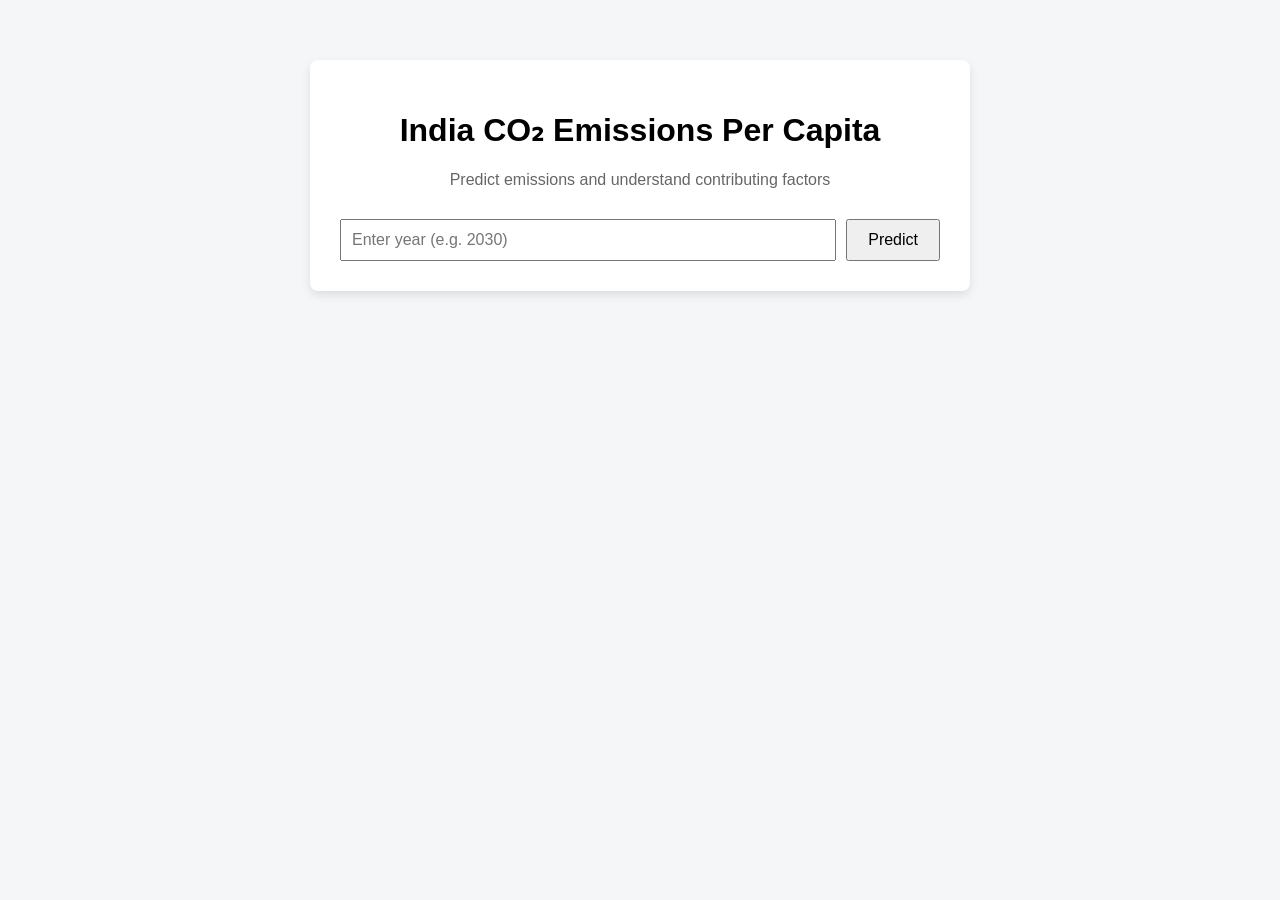
==== src/index.html @ 92243bae "frontend and predict api" ====
<!DOCTYPE html>
<html lang="en">
<head>
    <meta charset="UTF-8" />
    <title>India CO₂ Emission Predictor</title>
    <link rel="stylesheet" href="style.css" />
</head>
<body>

    <div class="container">
        <h1>India CO₂ Emissions Per Capita</h1>
        <p class="subtitle">
            Predict emissions and understand contributing factors
        </p>

        <!-- Input -->
        <div class="input-box">
            <input type="number" id="yearInput" placeholder="Enter year (e.g. 2030)" />
            <button onclick="predict()">Predict</button>
        </div>

        <!-- Result -->
        <div id="result" class="result hidden">
            <h2>Prediction for <span id="resultYear"></span></h2>
            <p class="co2-value">
                CO₂ per capita: <strong><span id="co2Value"></span> tons</strong>
            </p>

            <h3>Factor Contributions</h3>
            <ul id="contributions"></ul>
        </div>

        <!-- Error -->
        <p id="error" class="error hidden"></p>
    </div>

    <script src="script.js"></script>
</body>
</html>
---- src/style.css ----
body {
    font-family: Arial, sans-serif;
    background: #f4f6f8;
    margin: 0;
    padding: 0;
}

.container {
    max-width: 600px;
    margin: 60px auto;
    background: white;
    padding: 30px;
    border-radius: 8px;
    box-shadow: 0 4px 10px rgba(0,0,0,0.1);
}

h1 {
    text-align: center;
}

.subtitle {
    text-align: center;
    color: #666;
    margin-bottom: 30px;
}

.input-box {
    display: flex;
    gap: 10px;
}

input {
    flex: 1;
    padding: 10px;
    font-size: 16px;
}

button {
    padding: 10px 20px;
    font-size: 16px;
    cursor: pointer;
}

.result {
    margin-top: 30px;
}

.co2-value {
    font-size: 18px;
    margin-bottom: 15px;
}

ul {
    list-style: none;
    padding: 0;
}

li {
    padding: 8px;
    background: #eef2f7;
    margin-bottom: 6px;
    border-radius: 4px;
}

.hidden {
    display: none;
}

.error {
    color: red;
    margin-top: 20px;
    text-align: center;
}
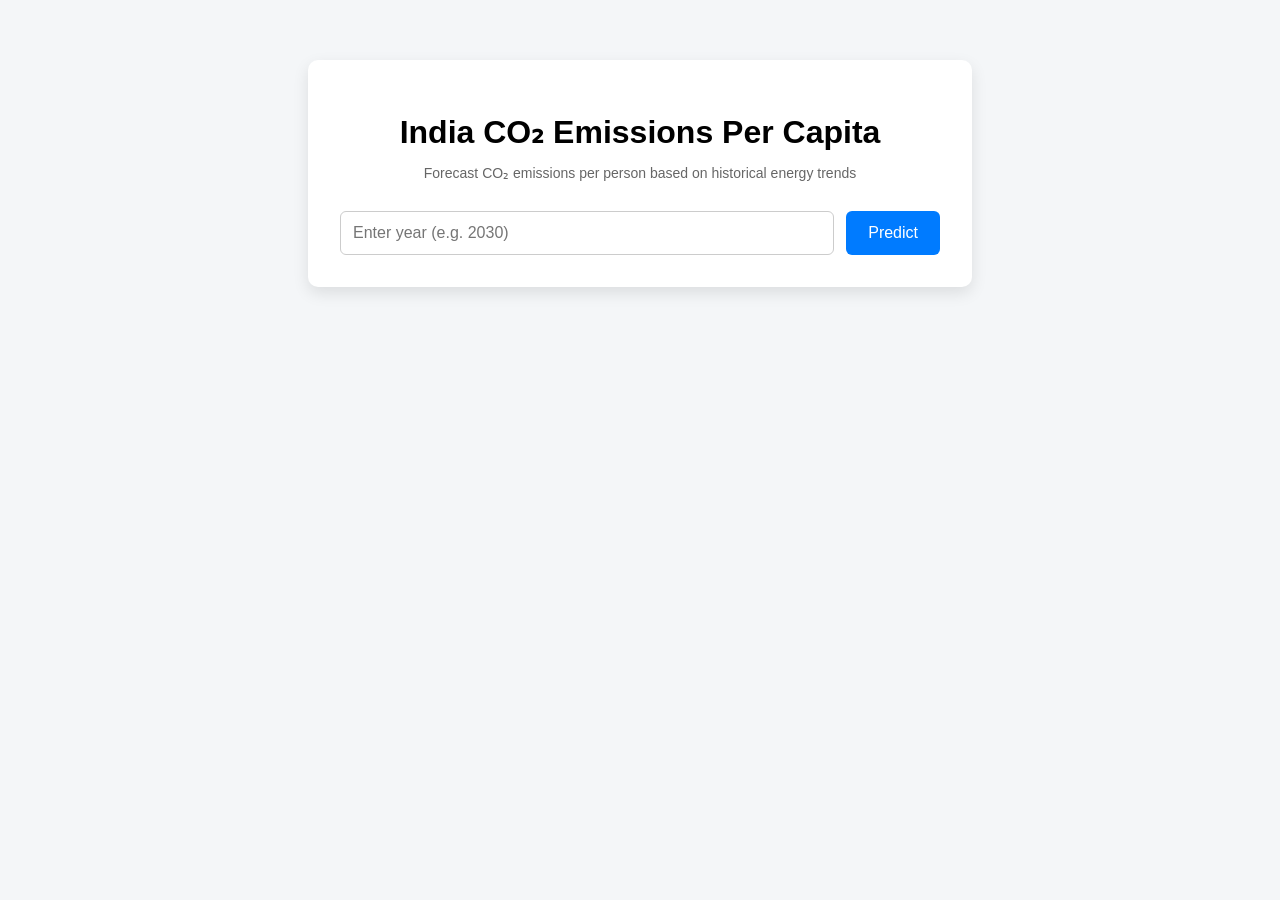
==== commit 17dbf778: "made changes in model" ====
--- a/src/index.html
+++ b/src/index.html
@@ -10,12 +10,16 @@
     <div class="container">
         <h1>India CO₂ Emissions Per Capita</h1>
         <p class="subtitle">
-            Predict emissions and understand contributing factors
+            Forecast CO₂ emissions per person based on historical energy trends
         </p>
 
         <!-- Input -->
         <div class="input-box">
-            <input type="number" id="yearInput" placeholder="Enter year (e.g. 2030)" />
+            <input 
+                type="number" 
+                id="yearInput" 
+                placeholder="Enter year (e.g. 2030)" 
+            />
             <button onclick="predict()">Predict</button>
         </div>
 
@@ -23,11 +27,9 @@
         <div id="result" class="result hidden">
             <h2>Prediction for <span id="resultYear"></span></h2>
             <p class="co2-value">
-                CO₂ per capita: <strong><span id="co2Value"></span> tons</strong>
+                Predicted CO₂ per capita:
+                <strong><span id="co2Value"></span> tons</strong>
             </p>
-
-            <h3>Factor Contributions</h3>
-            <ul id="contributions"></ul>
         </div>
 
         <!-- Error -->
--- a/src/style.css
+++ b/src/style.css
@@ -8,58 +8,64 @@
 .container {
     max-width: 600px;
     margin: 60px auto;
-    background: white;
-    padding: 30px;
-    border-radius: 8px;
-    box-shadow: 0 4px 10px rgba(0,0,0,0.1);
+    background: #ffffff;
+    padding: 32px;
+    border-radius: 10px;
+    box-shadow: 0 6px 16px rgba(0, 0, 0, 0.1);
 }
 
 h1 {
     text-align: center;
+    margin-bottom: 10px;
 }
 
 .subtitle {
     text-align: center;
     color: #666;
     margin-bottom: 30px;
+    font-size: 14px;
 }
 
 .input-box {
     display: flex;
-    gap: 10px;
+    gap: 12px;
 }
 
 input {
     flex: 1;
-    padding: 10px;
+    padding: 12px;
     font-size: 16px;
+    border: 1px solid #ccc;
+    border-radius: 6px;
+}
+
+input:focus {
+    outline: none;
+    border-color: #007bff;
 }
 
 button {
-    padding: 10px 20px;
+    padding: 12px 22px;
     font-size: 16px;
     cursor: pointer;
+    border: none;
+    border-radius: 6px;
+    background-color: #007bff;
+    color: white;
+}
+
+button:hover {
+    background-color: #0056b3;
 }
 
 .result {
     margin-top: 30px;
+    text-align: center;
 }
 
 .co2-value {
-    font-size: 18px;
-    margin-bottom: 15px;
-}
-
-ul {
-    list-style: none;
-    padding: 0;
-}
-
-li {
-    padding: 8px;
-    background: #eef2f7;
-    margin-bottom: 6px;
-    border-radius: 4px;
+    font-size: 20px;
+    margin-top: 10px;
 }
 
 .hidden {
@@ -67,7 +73,8 @@
 }
 
 .error {
-    color: red;
+    color: #d9534f;
     margin-top: 20px;
     text-align: center;
+    font-size: 14px;
 }
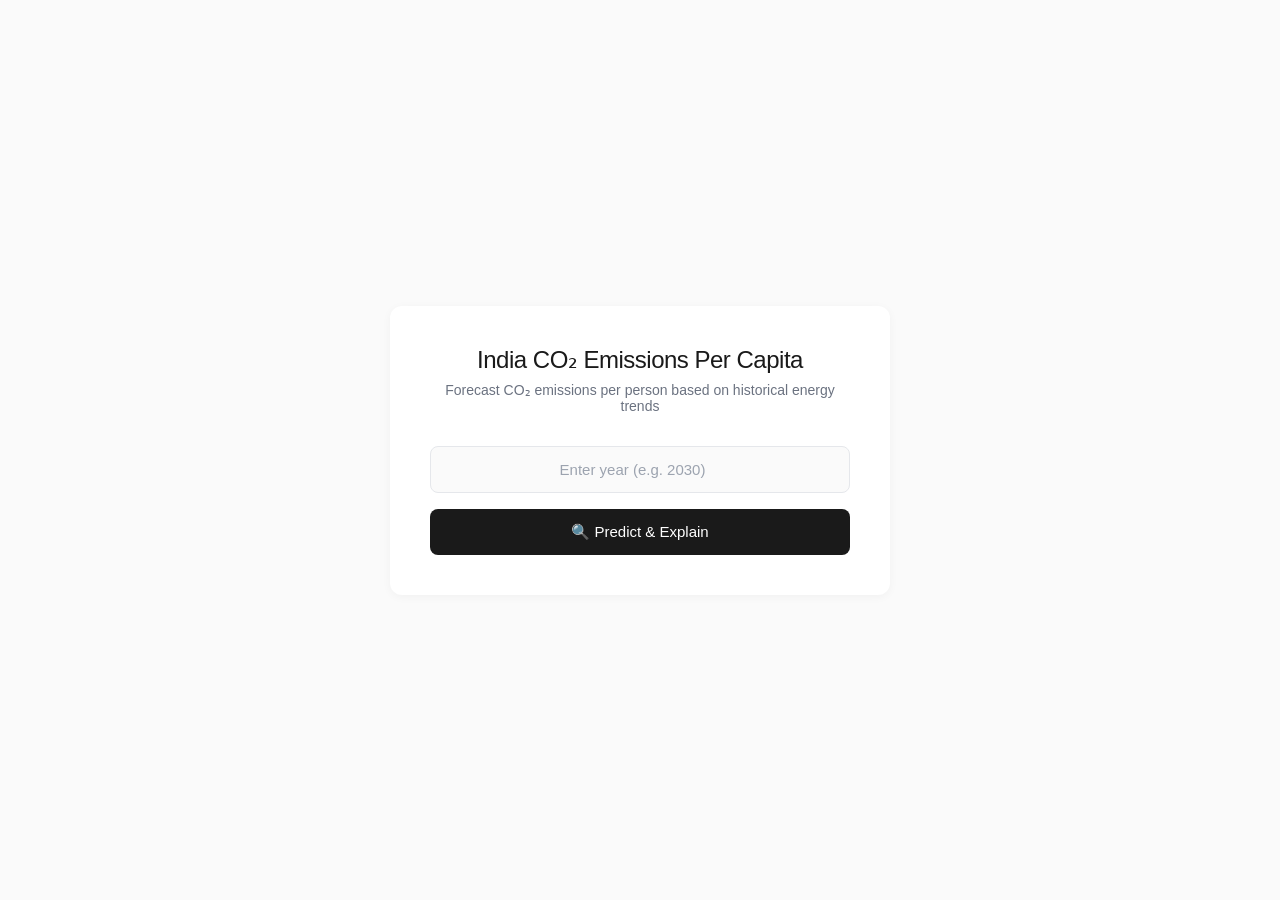
==== commit 46268ff1: "worked on SHAP Explainer" ====
--- a/src/index.html
+++ b/src/index.html
@@ -20,7 +20,15 @@
                 id="yearInput" 
                 placeholder="Enter year (e.g. 2030)" 
             />
-            <button onclick="predict()">Predict</button>
+        </div>
+
+        <button onclick="predictWithExplanation()" class="btn-explain">
+            🔍 Predict & Explain
+        </button>
+
+        <div id="explanation-section" style="display: none; margin-top: 30px;">
+            <h3>📊 Explanation</h3>
+            <div id="explanation-content"></div>
         </div>
 
         <!-- Result -->
--- a/src/style.css
+++ b/src/style.css
@@ -1,71 +1,137 @@
-body {
-    font-family: Arial, sans-serif;
-    background: #f4f6f8;
+* {
     margin: 0;
     padding: 0;
+    box-sizing: border-box;
+}
+
+body {
+    font-family: -apple-system, BlinkMacSystemFont, 'Segoe UI', 'Roboto', sans-serif;
+    background: #fafafa;
+    margin: 0;
+    padding: 0;
+    height: 100vh;
+    overflow: hidden;
+    display: flex;
+    align-items: center;
+    justify-content: center;
 }
 
 .container {
-    max-width: 600px;
-    margin: 60px auto;
+    max-width: 500px;
+    width: 90%;
     background: #ffffff;
-    padding: 32px;
-    border-radius: 10px;
-    box-shadow: 0 6px 16px rgba(0, 0, 0, 0.1);
+    padding: 2.5rem;
+    border-radius: 12px;
+    box-shadow: 0 2px 10px rgba(0, 0, 0, 0.04);
 }
 
 h1 {
     text-align: center;
-    margin-bottom: 10px;
+    margin-bottom: 0.5rem;
+    color: #1a1a1a;
+    font-size: 24px;
+    font-weight: 500;
+    letter-spacing: -0.5px;
 }
 
 .subtitle {
     text-align: center;
-    color: #666;
-    margin-bottom: 30px;
+    color: #6b7280;
+    margin-bottom: 2rem;
     font-size: 14px;
+    font-weight: 400;
 }
 
 .input-box {
     display: flex;
-    gap: 12px;
+    justify-content: center;
+    margin-bottom: 1rem;
 }
 
 input {
-    flex: 1;
-    padding: 12px;
-    font-size: 16px;
-    border: 1px solid #ccc;
-    border-radius: 6px;
+    width: 100%;
+    padding: 0.875rem 1rem;
+    font-size: 15px;
+    border: 1px solid #e5e7eb;
+    border-radius: 8px;
+    transition: border-color 0.2s ease;
+    text-align: center;
+    background: #fafafa;
 }
 
 input:focus {
     outline: none;
-    border-color: #007bff;
+    border-color: #1a1a1a;
+    background: #ffffff;
 }
 
-button {
-    padding: 12px 22px;
-    font-size: 16px;
+input::placeholder {
+    color: #9ca3af;
+}
+
+.btn-explain {
+    width: 100%;
+    padding: 0.875rem 1.5rem;
+    font-size: 15px;
+    font-weight: 500;
     cursor: pointer;
     border: none;
-    border-radius: 6px;
-    background-color: #007bff;
+    border-radius: 8px;
+    background: #1a1a1a;
     color: white;
+    transition: all 0.2s ease;
 }
 
-button:hover {
-    background-color: #0056b3;
+.btn-explain:hover {
+    background: #2d2d2d;
+}
+
+.btn-explain:active {
+    transform: scale(0.98);
+}
+
+#explanation-section {
+    background: #f9fafb;
+    padding: 1.25rem;
+    border-radius: 8px;
+    margin-top: 1.5rem;
+    border: 1px solid #f3f4f6;
+}
+
+#explanation-section h3 {
+    margin-top: 0;
+    margin-bottom: 1rem;
+    color: #1a1a1a;
+    font-size: 16px;
+    font-weight: 500;
 }
 
 .result {
-    margin-top: 30px;
+    margin-top: 1.5rem;
     text-align: center;
+    padding: 1.25rem;
+    background: #f9fafb;
+    border-radius: 8px;
+    border: 1px solid #f3f4f6;
+}
+
+.result h2 {
+    color: #1a1a1a;
+    margin-bottom: 0.75rem;
+    font-size: 18px;
+    font-weight: 500;
 }
 
 .co2-value {
+    font-size: 16px;
+    margin-top: 0.5rem;
+    color: #4b5563;
+}
+
+.co2-value strong {
+    color: #1a1a1a;
     font-size: 20px;
-    margin-top: 10px;
+    font-weight: 600;
 }
 
 .hidden {
@@ -73,8 +139,12 @@
 }
 
 .error {
-    color: #d9534f;
-    margin-top: 20px;
+    color: #dc2626;
+    margin-top: 1rem;
     text-align: center;
     font-size: 14px;
+    padding: 0.75rem;
+    background: #fef2f2;
+    border-radius: 8px;
+    border: 1px solid #fee2e2;
 }
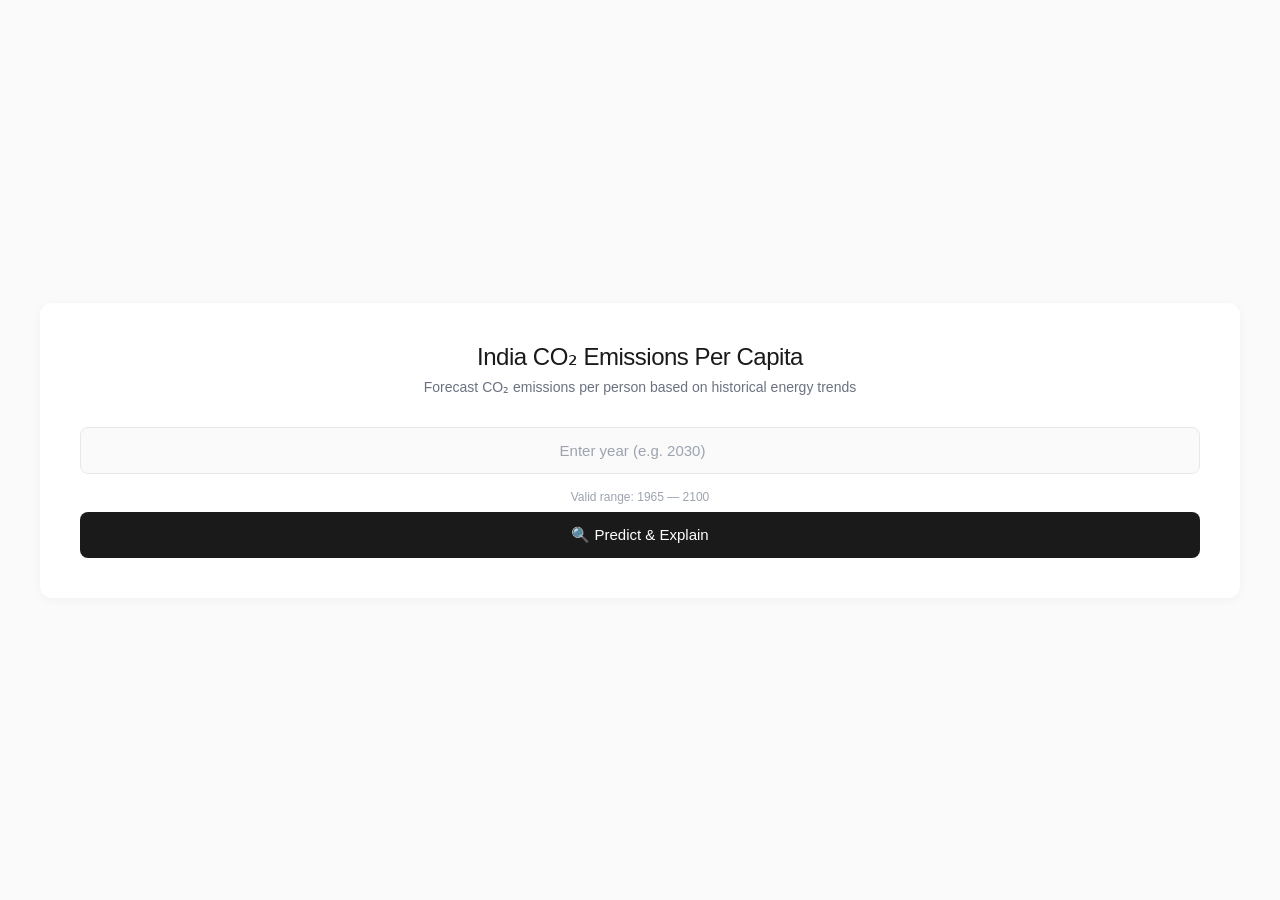
==== commit e6d2c789: "readme update" ====
--- a/src/index.html
+++ b/src/index.html
@@ -1,49 +1,52 @@
-<!DOCTYPE html>
+<!doctype html>
 <html lang="en">
-<head>
+  <head>
     <meta charset="UTF-8" />
     <title>India CO₂ Emission Predictor</title>
     <link rel="stylesheet" href="style.css" />
-</head>
-<body>
+  </head>
+  <body>
+    <div class="container">
+      <h1>India CO₂ Emissions Per Capita</h1>
+      <p class="subtitle">
+        Forecast CO₂ emissions per person based on historical energy trends
+      </p>
 
-    <div class="container">
-        <h1>India CO₂ Emissions Per Capita</h1>
-        <p class="subtitle">
-            Forecast CO₂ emissions per person based on historical energy trends
+      <!-- Input -->
+      <div class="input-box">
+        <input
+          type="number"
+          id="yearInput"
+          placeholder="Enter year (e.g. 2030)"
+          min="1965"
+          max="2100"
+          required
+        />
+      </div>
+      <p class="year-hint">Valid range: 1965 — 2100</p>
+
+      <button onclick="predictWithExplanation()" class="btn-explain">
+        🔍 Predict & Explain
+      </button>
+
+      <div id="explanation-section" style="display: none; margin-top: 30px">
+        <h3>📊 Explanation</h3>
+        <div id="explanation-content"></div>
+      </div>
+
+      <!-- Result -->
+      <div id="result" class="result hidden">
+        <h2>Prediction for <span id="resultYear"></span></h2>
+        <p class="co2-value">
+          Predicted CO₂ per capita:
+          <strong><span id="co2Value"></span> tons</strong>
         </p>
+      </div>
 
-        <!-- Input -->
-        <div class="input-box">
-            <input 
-                type="number" 
-                id="yearInput" 
-                placeholder="Enter year (e.g. 2030)" 
-            />
-        </div>
-
-        <button onclick="predictWithExplanation()" class="btn-explain">
-            🔍 Predict & Explain
-        </button>
-
-        <div id="explanation-section" style="display: none; margin-top: 30px;">
-            <h3>📊 Explanation</h3>
-            <div id="explanation-content"></div>
-        </div>
-
-        <!-- Result -->
-        <div id="result" class="result hidden">
-            <h2>Prediction for <span id="resultYear"></span></h2>
-            <p class="co2-value">
-                Predicted CO₂ per capita:
-                <strong><span id="co2Value"></span> tons</strong>
-            </p>
-        </div>
-
-        <!-- Error -->
-        <p id="error" class="error hidden"></p>
+      <!-- Error -->
+      <p id="error" class="error hidden"></p>
     </div>
 
     <script src="script.js"></script>
-</body>
+  </body>
 </html>
--- a/src/style.css
+++ b/src/style.css
@@ -1,150 +1,306 @@
 * {
-    margin: 0;
-    padding: 0;
-    box-sizing: border-box;
+  margin: 0;
+  padding: 0;
+  box-sizing: border-box;
 }
 
 body {
-    font-family: -apple-system, BlinkMacSystemFont, 'Segoe UI', 'Roboto', sans-serif;
-    background: #fafafa;
-    margin: 0;
-    padding: 0;
-    height: 100vh;
-    overflow: hidden;
-    display: flex;
-    align-items: center;
-    justify-content: center;
+  font-family:
+    -apple-system, BlinkMacSystemFont, "Segoe UI", "Roboto", sans-serif;
+  background: #fafafa;
+  margin: 0;
+  padding: 0;
+  height: 100vh;
+  overflow: hidden;
+  display: flex;
+  align-items: center;
+  justify-content: center;
 }
 
 .container {
-    max-width: 500px;
-    width: 90%;
+    max-width: 1200px;
+    width: 95%;
+    max-height: 95vh;
     background: #ffffff;
     padding: 2.5rem;
     border-radius: 12px;
     box-shadow: 0 2px 10px rgba(0, 0, 0, 0.04);
+    overflow-y: auto;
 }
 
 h1 {
-    text-align: center;
-    margin-bottom: 0.5rem;
-    color: #1a1a1a;
-    font-size: 24px;
-    font-weight: 500;
-    letter-spacing: -0.5px;
+  text-align: center;
+  margin-bottom: 0.5rem;
+  color: #1a1a1a;
+  font-size: 24px;
+  font-weight: 500;
+  letter-spacing: -0.5px;
 }
 
 .subtitle {
-    text-align: center;
-    color: #6b7280;
-    margin-bottom: 2rem;
-    font-size: 14px;
-    font-weight: 400;
+  text-align: center;
+  color: #6b7280;
+  margin-bottom: 2rem;
+  font-size: 14px;
+  font-weight: 400;
 }
 
 .input-box {
-    display: flex;
-    justify-content: center;
-    margin-bottom: 1rem;
+  display: flex;
+  justify-content: center;
+  margin-bottom: 1rem;
 }
 
 input {
-    width: 100%;
-    padding: 0.875rem 1rem;
-    font-size: 15px;
-    border: 1px solid #e5e7eb;
-    border-radius: 8px;
-    transition: border-color 0.2s ease;
-    text-align: center;
-    background: #fafafa;
+  width: 100%;
+  padding: 0.875rem 1rem;
+  font-size: 15px;
+  border: 1px solid #e5e7eb;
+  border-radius: 8px;
+  transition: border-color 0.2s ease;
+  text-align: center;
+  background: #fafafa;
 }
 
 input:focus {
-    outline: none;
-    border-color: #1a1a1a;
-    background: #ffffff;
+  outline: none;
+  border-color: #1a1a1a;
+  background: #ffffff;
 }
 
 input::placeholder {
-    color: #9ca3af;
+  color: #9ca3af;
+}
+
+.year-hint {
+  text-align: center;
+  font-size: 12px;
+  color: #9ca3af;
+  margin-top: 0.5rem;
+  margin-bottom: 0.5rem;
+  font-weight: 400;
 }
 
 .btn-explain {
-    width: 100%;
-    padding: 0.875rem 1.5rem;
-    font-size: 15px;
-    font-weight: 500;
-    cursor: pointer;
-    border: none;
-    border-radius: 8px;
-    background: #1a1a1a;
-    color: white;
-    transition: all 0.2s ease;
+  width: 100%;
+  padding: 0.875rem 1.5rem;
+  font-size: 15px;
+  font-weight: 500;
+  cursor: pointer;
+  border: none;
+  border-radius: 8px;
+  background: #1a1a1a;
+  color: white;
+  transition: all 0.2s ease;
 }
 
 .btn-explain:hover {
-    background: #2d2d2d;
+  background: #2d2d2d;
 }
 
 .btn-explain:active {
-    transform: scale(0.98);
+  transform: scale(0.98);
 }
 
 #explanation-section {
-    background: #f9fafb;
-    padding: 1.25rem;
-    border-radius: 8px;
+  background: #f9fafb;
+  padding: 1.25rem;
+  border-radius: 8px;
+  border: 1px solid #f3f4f6;
+}
+
+#explanation-section h3 {
+  margin-top: 0;
+  margin-bottom: 1rem;
+  color: #1a1a1a;
+  font-size: 16px;
+  font-weight: 500;
+}
+
+.result {
+  margin-top: 1.5rem;
+  text-align: center;
+  padding: 1.25rem;
+  background: #f9fafb;
+  border-radius: 8px;
+  border: 1px solid #f3f4f6;
+}
+
+.result h2 {
+  color: #1a1a1a;
+  margin-bottom: 0.75rem;
+  font-size: 18px;
+  font-weight: 500;
+}
+
+.co2-value {
+  font-size: 16px;
+  margin-top: 0.5rem;
+  color: #4b5563;
+}
+
+.co2-value strong {
+  color: #1a1a1a;
+  font-size: 20px;
+  font-weight: 600;
+}
+
+.hidden {
+  display: none;
+}
+
+.error {
+  color: #dc2626;
+  margin-top: 1rem;
+  text-align: center;
+  font-size: 14px;
+  padding: 0.75rem;
+  background: #fef2f2;
+  border-radius: 8px;
+  border: 1px solid #fee2e2;
+}
+
+/* Two-Column Layout for ML Analysis + Policy */
+.insights-grid {
+    display: grid;
+    grid-template-columns: 1fr 1fr;
+    gap: 1.5rem;
     margin-top: 1.5rem;
-    border: 1px solid #f3f4f6;
-}
-
-#explanation-section h3 {
-    margin-top: 0;
-    margin-bottom: 1rem;
-    color: #1a1a1a;
-    font-size: 16px;
-    font-weight: 500;
-}
-
-.result {
-    margin-top: 1.5rem;
-    text-align: center;
+}
+
+/* Responsive: Stack on smaller screens */
+@media (max-width: 900px) {
+    .insights-grid {
+        grid-template-columns: 1fr;
+    }
+}
+
+/* Policy Recommendations Section */
+.policy-section {
     padding: 1.25rem;
     background: #f9fafb;
     border-radius: 8px;
     border: 1px solid #f3f4f6;
 }
 
-.result h2 {
-    color: #1a1a1a;
-    margin-bottom: 0.75rem;
-    font-size: 18px;
-    font-weight: 500;
-}
-
-.co2-value {
-    font-size: 16px;
-    margin-top: 0.5rem;
-    color: #4b5563;
-}
-
-.co2-value strong {
-    color: #1a1a1a;
-    font-size: 20px;
-    font-weight: 600;
-}
-
-.hidden {
-    display: none;
-}
-
-.error {
-    color: #dc2626;
-    margin-top: 1rem;
-    text-align: center;
-    font-size: 14px;
-    padding: 0.75rem;
-    background: #fef2f2;
-    border-radius: 8px;
-    border: 1px solid #fee2e2;
-}
+.policy-section h3 {
+  margin-top: 0;
+  margin-bottom: 0.5rem;
+  color: #1a1a1a;
+  font-size: 16px;
+  font-weight: 500;
+}
+
+.genai-badge {
+  display: inline-block;
+  font-size: 12px;
+  color: #6366f1;
+  background: #eef2ff;
+  padding: 4px 10px;
+  border-radius: 6px;
+  margin-bottom: 1rem;
+  font-weight: 500;
+}
+
+.rule-based-badge {
+  display: inline-block;
+  font-size: 12px;
+  color: #64748b;
+  background: #f1f5f9;
+  padding: 4px 10px;
+  border-radius: 6px;
+  margin-bottom: 1rem;
+  font-weight: 500;
+}
+
+.policy-cards {
+  display: flex;
+  flex-direction: column;
+  gap: 1rem;
+}
+
+.policy-card {
+  background: #ffffff;
+  border: 1px solid #e5e7eb;
+  border-radius: 8px;
+  padding: 1rem;
+  transition: box-shadow 0.2s ease;
+}
+
+.policy-card:hover {
+  box-shadow: 0 2px 8px rgba(0, 0, 0, 0.06);
+}
+
+.policy-header {
+  display: flex;
+  align-items: center;
+  gap: 0.75rem;
+  margin-bottom: 0.75rem;
+}
+
+.policy-number {
+  display: flex;
+  align-items: center;
+  justify-content: center;
+  width: 28px;
+  height: 28px;
+  background: #1a1a1a;
+  color: white;
+  border-radius: 50%;
+  font-size: 14px;
+  font-weight: 600;
+  flex-shrink: 0;
+}
+
+.policy-title {
+  margin: 0;
+  color: #1a1a1a;
+  font-size: 15px;
+  font-weight: 600;
+}
+
+.policy-rationale {
+  color: #4b5563;
+  font-size: 14px;
+  line-height: 1.6;
+  margin-bottom: 0.75rem;
+}
+
+.policy-actions {
+  margin-top: 0.75rem;
+  padding-top: 0.75rem;
+  border-top: 1px solid #f3f4f6;
+}
+
+.policy-actions strong {
+  font-size: 13px;
+  color: #1a1a1a;
+  display: block;
+  margin-bottom: 0.5rem;
+}
+
+.policy-actions ul {
+  margin: 0;
+  padding-left: 1.25rem;
+  list-style: none;
+}
+
+.policy-actions li {
+  position: relative;
+  font-size: 13px;
+  color: #6b7280;
+  margin-bottom: 0.5rem;
+  line-height: 1.5;
+  padding-left: 0.5rem;
+}
+
+.policy-actions li::before {
+  content: "→";
+  position: absolute;
+  left: -1rem;
+  color: #1a1a1a;
+}
+
+.policy-actions li:last-child {
+  margin-bottom: 0;
+}
